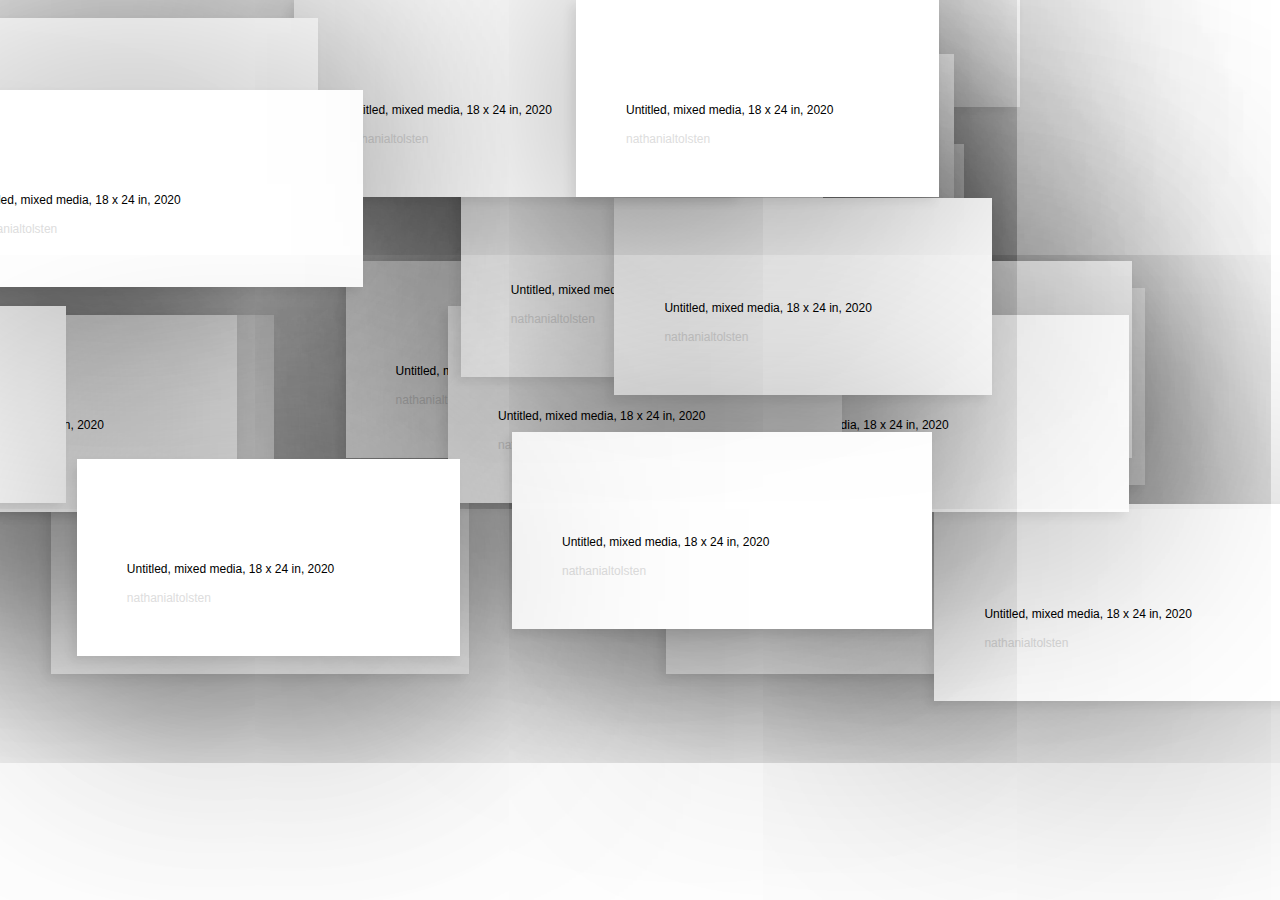
==== sample.html @ 20925969 "Get sample basics working" ====
<!DOCTYPE html>
<html lang="en">
<head>
  <meta charset="UTF-8">
  <meta name="viewport" content="width=device-width, initial-scale=1.0">
  <title>🌱 Open Art Garden</title>
  <link rel="stylesheet" href="sample.css">
</head>
<body>
  <div class="artwork-div" style="top: 250px; left: 25px">
    <img src="https://i.pinimg.com/564x/c7/09/ef/c709ef4c9689b84f5eef2fe94afcbdb7.jpg" alt="">
    <p>Untitled, mixed media, 18 x 24 in, 2020</p>
    <a href="#">nathanialtolsten</a>
  </div>
  <div class="artwork-div" style="top: 250px; left: 25px">
    <img src="https://i.pinimg.com/564x/c7/09/ef/c709ef4c9689b84f5eef2fe94afcbdb7.jpg" alt="">
    <p>Untitled, mixed media, 18 x 24 in, 2020</p>
    <a href="#">nathanialtolsten</a>
  </div>
  <div class="artwork-div" style="top: 250px; left: 25px">
    <img src="https://i.pinimg.com/564x/c7/09/ef/c709ef4c9689b84f5eef2fe94afcbdb7.jpg" alt="">
    <p>Untitled, mixed media, 18 x 24 in, 2020</p>
    <a href="#">nathanialtolsten</a>
  </div>
  <div class="artwork-div" style="top: 250px; left: 25px">
    <img src="https://i.pinimg.com/564x/c7/09/ef/c709ef4c9689b84f5eef2fe94afcbdb7.jpg" alt="">
    <p>Untitled, mixed media, 18 x 24 in, 2020</p>
    <a href="#">nathanialtolsten</a>
  </div>
  <div class="artwork-div" style="top: 250px; left: 25px">
    <img src="https://i.pinimg.com/564x/c7/09/ef/c709ef4c9689b84f5eef2fe94afcbdb7.jpg" alt="">
    <p>Untitled, mixed media, 18 x 24 in, 2020</p>
    <a href="#">nathanialtolsten</a>
  </div>
  <div class="artwork-div" style="top: 250px; left: 25px">
    <img src="https://i.pinimg.com/564x/c7/09/ef/c709ef4c9689b84f5eef2fe94afcbdb7.jpg" alt="">
    <p>Untitled, mixed media, 18 x 24 in, 2020</p>
    <a href="#">nathanialtolsten</a>
  </div>
  <div class="artwork-div" style="top: 250px; left: 25px">
    <img src="https://i.pinimg.com/564x/c7/09/ef/c709ef4c9689b84f5eef2fe94afcbdb7.jpg" alt="">
    <p>Untitled, mixed media, 18 x 24 in, 2020</p>
    <a href="#">nathanialtolsten</a>
  </div>
  <div class="artwork-div" style="top: 250px; left: 25px">
    <img src="https://i.pinimg.com/564x/c7/09/ef/c709ef4c9689b84f5eef2fe94afcbdb7.jpg" alt="">
    <p>Untitled, mixed media, 18 x 24 in, 2020</p>
    <a href="#">nathanialtolsten</a>
  </div>
  <div class="artwork-div" style="top: 250px; left: 25px">
    <img src="https://i.pinimg.com/564x/c7/09/ef/c709ef4c9689b84f5eef2fe94afcbdb7.jpg" alt="">
    <p>Untitled, mixed media, 18 x 24 in, 2020</p>
    <a href="#">nathanialtolsten</a>
  </div>
  <div class="artwork-div" style="top: 250px; left: 25px">
    <img src="https://i.pinimg.com/564x/c7/09/ef/c709ef4c9689b84f5eef2fe94afcbdb7.jpg" alt="">
    <p>Untitled, mixed media, 18 x 24 in, 2020</p>
    <a href="#">nathanialtolsten</a>
  </div>
  <div class="artwork-div" style="top: 250px; left: 25px">
    <img src="https://i.pinimg.com/564x/c7/09/ef/c709ef4c9689b84f5eef2fe94afcbdb7.jpg" alt="">
    <p>Untitled, mixed media, 18 x 24 in, 2020</p>
    <a href="#">nathanialtolsten</a>
  </div>
  <div class="artwork-div" style="top: 250px; left: 25px">
    <img src="https://i.pinimg.com/564x/c7/09/ef/c709ef4c9689b84f5eef2fe94afcbdb7.jpg" alt="">
    <p>Untitled, mixed media, 18 x 24 in, 2020</p>
    <a href="#">nathanialtolsten</a>
  </div>
  <div class="artwork-div" style="top: 250px; left: 25px">
    <img src="https://i.pinimg.com/564x/c7/09/ef/c709ef4c9689b84f5eef2fe94afcbdb7.jpg" alt="">
    <p>Untitled, mixed media, 18 x 24 in, 2020</p>
    <a href="#">nathanialtolsten</a>
  </div>
  <div class="artwork-div" style="top: 250px; left: 25px">
    <img src="https://i.pinimg.com/564x/c7/09/ef/c709ef4c9689b84f5eef2fe94afcbdb7.jpg" alt="">
    <p>Untitled, mixed media, 18 x 24 in, 2020</p>
    <a href="#">nathanialtolsten</a>
  </div>
  <div class="artwork-div" style="top: 250px; left: 25px">
    <img src="https://i.pinimg.com/564x/c7/09/ef/c709ef4c9689b84f5eef2fe94afcbdb7.jpg" alt="">
    <p>Untitled, mixed media, 18 x 24 in, 2020</p>
    <a href="#">nathanialtolsten</a>
  </div>
  <div class="artwork-div" style="top: 250px; left: 25px">
    <img src="https://i.pinimg.com/564x/c7/09/ef/c709ef4c9689b84f5eef2fe94afcbdb7.jpg" alt="">
    <p>Untitled, mixed media, 18 x 24 in, 2020</p>
    <a href="#">nathanialtolsten</a>
  </div>
  <div class="artwork-div" style="top: 250px; left: 25px">
    <img src="https://i.pinimg.com/564x/c7/09/ef/c709ef4c9689b84f5eef2fe94afcbdb7.jpg" alt="">
    <p>Untitled, mixed media, 18 x 24 in, 2020</p>
    <a href="#">nathanialtolsten</a>
  </div>
  <div class="artwork-div" style="top: 250px; left: 25px">
    <img src="https://i.pinimg.com/564x/c7/09/ef/c709ef4c9689b84f5eef2fe94afcbdb7.jpg" alt="">
    <p>Untitled, mixed media, 18 x 24 in, 2020</p>
    <a href="#">nathanialtolsten</a>
  </div>
  <div class="artwork-div" style="top: 250px; left: 25px">
    <img src="https://i.pinimg.com/564x/c7/09/ef/c709ef4c9689b84f5eef2fe94afcbdb7.jpg" alt="">
    <p>Untitled, mixed media, 18 x 24 in, 2020</p>
    <a href="#">nathanialtolsten</a>
  </div>
  <div class="artwork-div" style="top: 250px; left: 25px">
    <img src="https://i.pinimg.com/564x/c7/09/ef/c709ef4c9689b84f5eef2fe94afcbdb7.jpg" alt="">
    <p>Untitled, mixed media, 18 x 24 in, 2020</p>
    <a href="#">nathanialtolsten</a>
  </div>
  <div class="artwork-div" style="top: 250px; left: 25px">
    <img src="https://i.pinimg.com/564x/c7/09/ef/c709ef4c9689b84f5eef2fe94afcbdb7.jpg" alt="">
    <p>Untitled, mixed media, 18 x 24 in, 2020</p>
    <a href="#">nathanialtolsten</a>
  </div>
  <div class="artwork-div" style="top: 250px; left: 25px">
    <img src="https://i.pinimg.com/564x/c7/09/ef/c709ef4c9689b84f5eef2fe94afcbdb7.jpg" alt="">
    <p>Untitled, mixed media, 18 x 24 in, 2020</p>
    <a href="#">nathanialtolsten</a>
  </div>
  <div class="artwork-div" style="top: 250px; left: 25px">
    <img src="https://i.pinimg.com/564x/c7/09/ef/c709ef4c9689b84f5eef2fe94afcbdb7.jpg" alt="">
    <p>Untitled, mixed media, 18 x 24 in, 2020</p>
    <a href="#">nathanialtolsten</a>
  </div>
  <div class="artwork-div" style="top: 250px; left: 25px">
    <img src="https://i.pinimg.com/564x/c7/09/ef/c709ef4c9689b84f5eef2fe94afcbdb7.jpg" alt="">
    <p>Untitled, mixed media, 18 x 24 in, 2020</p>
    <a href="#">nathanialtolsten</a>
  </div>
  <div class="artwork-div" style="top: 250px; left: 25px">
    <img src="https://i.pinimg.com/564x/c7/09/ef/c709ef4c9689b84f5eef2fe94afcbdb7.jpg" alt="">
    <p>Untitled, mixed media, 18 x 24 in, 2020</p>
    <a href="#">nathanialtolsten</a>
  </div>
  <div class="artwork-div" style="top: 250px; left: 25px">
    <img src="https://i.pinimg.com/564x/c7/09/ef/c709ef4c9689b84f5eef2fe94afcbdb7.jpg" alt="">
    <p>Untitled, mixed media, 18 x 24 in, 2020</p>
    <a href="#">nathanialtolsten</a>
  </div>
  <div class="artwork-div" style="top: 250px; left: 25px">
    <img src="https://i.pinimg.com/564x/c7/09/ef/c709ef4c9689b84f5eef2fe94afcbdb7.jpg" alt="">
    <p>Untitled, mixed media, 18 x 24 in, 2020</p>
    <a href="#">nathanialtolsten</a>
  </div>
  <div class="artwork-div" style="top: 250px; left: 25px">
    <img src="https://i.pinimg.com/564x/c7/09/ef/c709ef4c9689b84f5eef2fe94afcbdb7.jpg" alt="">
    <p>Untitled, mixed media, 18 x 24 in, 2020</p>
    <a href="#">nathanialtolsten</a>
  </div>
  <div class="artwork-div" style="top: 250px; left: 25px">
    <img src="https://i.pinimg.com/564x/c7/09/ef/c709ef4c9689b84f5eef2fe94afcbdb7.jpg" alt="">
    <p>Untitled, mixed media, 18 x 24 in, 2020</p>
    <a href="#">nathanialtolsten</a>
  </div>
  <div class="artwork-div" style="top: 250px; left: 25px">
    <img src="https://i.pinimg.com/564x/c7/09/ef/c709ef4c9689b84f5eef2fe94afcbdb7.jpg" alt="">
    <p>Untitled, mixed media, 18 x 24 in, 2020</p>
    <a href="#">nathanialtolsten</a>
  </div>
  <script src="sample.js"></script>
</body>
</html>
---- sample.css ----
body {
  overflow: hidden;
}

.artwork-div {
  box-shadow: -10px 10px 250px rgba(0, 0, 0, .5),
              -5px 5px 10px rgba(0, 0, 0, .075);
  width: 250px;
  /* margin: 15% auto; */
  padding: 50px;
  position: absolute;
  background-color: white;
  cursor: pointer;
  opacity: 1;
}

/* .artwork-div:hover {
  cursor: grab;
} */

/* .artwork-div:active {
  cursor: grabbing;
} */

.artwork-div > img {
  width: 100%;
}

.artwork-div > p {
  margin-top: 35px;
  font-family: sans-serif;
  font-size: 12px;
}

.artwork-div > a {
  margin-top: 25px;
  font-family: sans-serif;
  font-size: 12px;
  color: #ddd;
  text-decoration: none;
}

#landing-search {
  border: 1px solid #eee;
  padding: 7px 12px;
  font-size: 12px;
  width: 400px;
  color: black;
  border-radius: 3px;
}

#landing-submit {
  background-color: #eee;
  border: none;
  padding: 7px 12px;
  font-size: 12px;
  margin-top: 20px;
  border-radius: 5px;
}

#landing-invite {
  color: cornflowerblue;
  text-decoration: none;
  margin-top: 40px;
  display: block;
  font-size: 14px;
}

@media only screen and (max-width: 750px) {
}
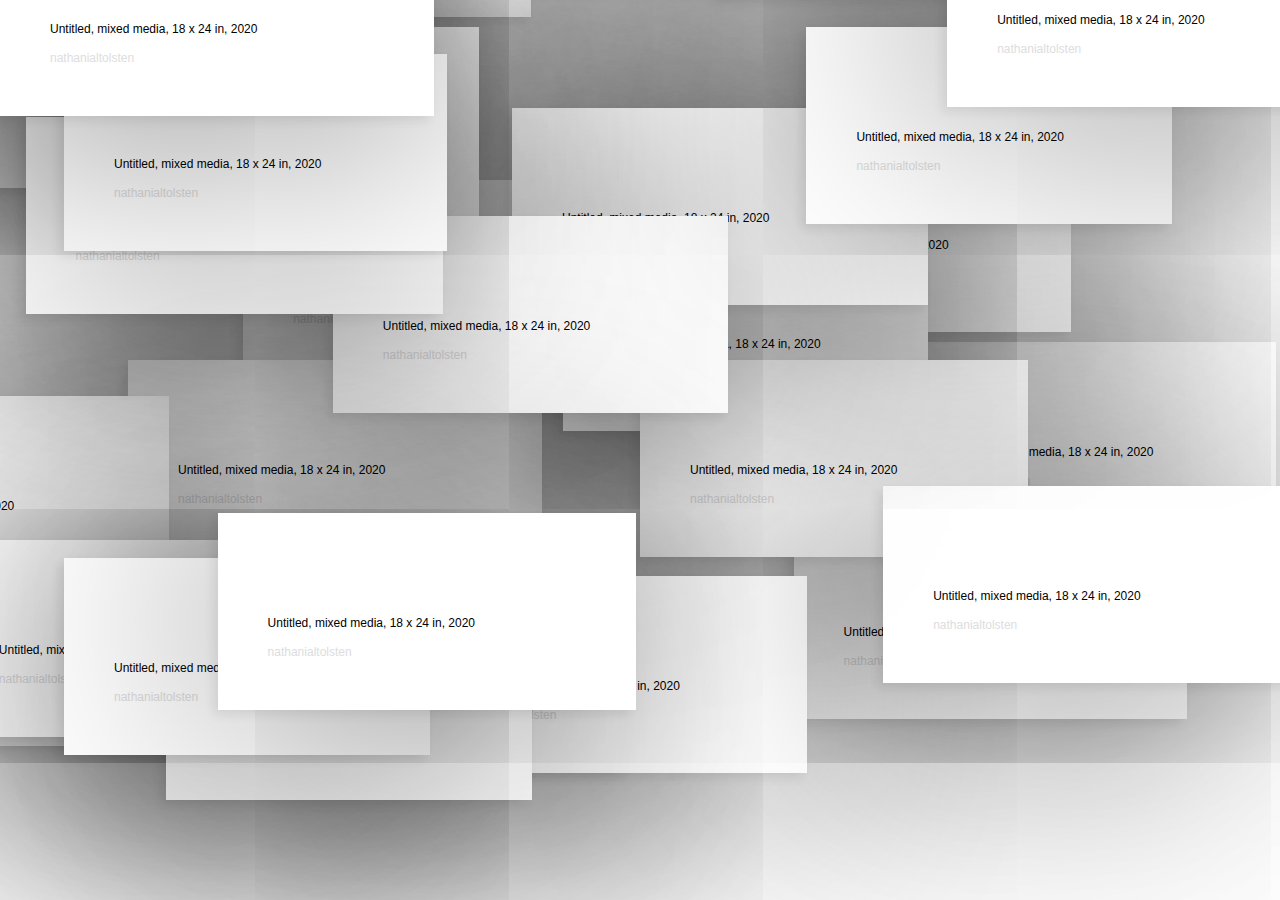
==== commit 26ca1f6d: "Changed meta zoom" ====
--- a/sample.html
+++ b/sample.html
@@ -2,158 +2,158 @@
 <html lang="en">
 <head>
   <meta charset="UTF-8">
-  <meta name="viewport" content="width=device-width, initial-scale=1.0">
+  <meta name="viewport" content="width=device-width, initial-scale=0.5">
   <title>🌱 Open Art Garden</title>
   <link rel="stylesheet" href="sample.css">
 </head>
 <body>
   <div class="artwork-div" style="top: 250px; left: 25px">
-    <img src="https://i.pinimg.com/564x/c7/09/ef/c709ef4c9689b84f5eef2fe94afcbdb7.jpg" alt="">
+    <img src="" alt="">
     <p>Untitled, mixed media, 18 x 24 in, 2020</p>
     <a href="#">nathanialtolsten</a>
   </div>
   <div class="artwork-div" style="top: 250px; left: 25px">
-    <img src="https://i.pinimg.com/564x/c7/09/ef/c709ef4c9689b84f5eef2fe94afcbdb7.jpg" alt="">
+    <img src="" alt="">
     <p>Untitled, mixed media, 18 x 24 in, 2020</p>
     <a href="#">nathanialtolsten</a>
   </div>
   <div class="artwork-div" style="top: 250px; left: 25px">
-    <img src="https://i.pinimg.com/564x/c7/09/ef/c709ef4c9689b84f5eef2fe94afcbdb7.jpg" alt="">
+    <img src="" alt="">
     <p>Untitled, mixed media, 18 x 24 in, 2020</p>
     <a href="#">nathanialtolsten</a>
   </div>
   <div class="artwork-div" style="top: 250px; left: 25px">
-    <img src="https://i.pinimg.com/564x/c7/09/ef/c709ef4c9689b84f5eef2fe94afcbdb7.jpg" alt="">
+    <img src="" alt="">
     <p>Untitled, mixed media, 18 x 24 in, 2020</p>
     <a href="#">nathanialtolsten</a>
   </div>
   <div class="artwork-div" style="top: 250px; left: 25px">
-    <img src="https://i.pinimg.com/564x/c7/09/ef/c709ef4c9689b84f5eef2fe94afcbdb7.jpg" alt="">
+    <img src="" alt="">
     <p>Untitled, mixed media, 18 x 24 in, 2020</p>
     <a href="#">nathanialtolsten</a>
   </div>
   <div class="artwork-div" style="top: 250px; left: 25px">
-    <img src="https://i.pinimg.com/564x/c7/09/ef/c709ef4c9689b84f5eef2fe94afcbdb7.jpg" alt="">
+    <img src="" alt="">
     <p>Untitled, mixed media, 18 x 24 in, 2020</p>
     <a href="#">nathanialtolsten</a>
   </div>
   <div class="artwork-div" style="top: 250px; left: 25px">
-    <img src="https://i.pinimg.com/564x/c7/09/ef/c709ef4c9689b84f5eef2fe94afcbdb7.jpg" alt="">
+    <img src="" alt="">
     <p>Untitled, mixed media, 18 x 24 in, 2020</p>
     <a href="#">nathanialtolsten</a>
   </div>
   <div class="artwork-div" style="top: 250px; left: 25px">
-    <img src="https://i.pinimg.com/564x/c7/09/ef/c709ef4c9689b84f5eef2fe94afcbdb7.jpg" alt="">
+    <img src="" alt="">
     <p>Untitled, mixed media, 18 x 24 in, 2020</p>
     <a href="#">nathanialtolsten</a>
   </div>
   <div class="artwork-div" style="top: 250px; left: 25px">
-    <img src="https://i.pinimg.com/564x/c7/09/ef/c709ef4c9689b84f5eef2fe94afcbdb7.jpg" alt="">
+    <img src="" alt="">
     <p>Untitled, mixed media, 18 x 24 in, 2020</p>
     <a href="#">nathanialtolsten</a>
   </div>
   <div class="artwork-div" style="top: 250px; left: 25px">
-    <img src="https://i.pinimg.com/564x/c7/09/ef/c709ef4c9689b84f5eef2fe94afcbdb7.jpg" alt="">
+    <img src="" alt="">
     <p>Untitled, mixed media, 18 x 24 in, 2020</p>
     <a href="#">nathanialtolsten</a>
   </div>
   <div class="artwork-div" style="top: 250px; left: 25px">
-    <img src="https://i.pinimg.com/564x/c7/09/ef/c709ef4c9689b84f5eef2fe94afcbdb7.jpg" alt="">
+    <img src="" alt="">
     <p>Untitled, mixed media, 18 x 24 in, 2020</p>
     <a href="#">nathanialtolsten</a>
   </div>
   <div class="artwork-div" style="top: 250px; left: 25px">
-    <img src="https://i.pinimg.com/564x/c7/09/ef/c709ef4c9689b84f5eef2fe94afcbdb7.jpg" alt="">
+    <img src="" alt="">
     <p>Untitled, mixed media, 18 x 24 in, 2020</p>
     <a href="#">nathanialtolsten</a>
   </div>
   <div class="artwork-div" style="top: 250px; left: 25px">
-    <img src="https://i.pinimg.com/564x/c7/09/ef/c709ef4c9689b84f5eef2fe94afcbdb7.jpg" alt="">
+    <img src="" alt="">
     <p>Untitled, mixed media, 18 x 24 in, 2020</p>
     <a href="#">nathanialtolsten</a>
   </div>
   <div class="artwork-div" style="top: 250px; left: 25px">
-    <img src="https://i.pinimg.com/564x/c7/09/ef/c709ef4c9689b84f5eef2fe94afcbdb7.jpg" alt="">
+    <img src="" alt="">
     <p>Untitled, mixed media, 18 x 24 in, 2020</p>
     <a href="#">nathanialtolsten</a>
   </div>
   <div class="artwork-div" style="top: 250px; left: 25px">
-    <img src="https://i.pinimg.com/564x/c7/09/ef/c709ef4c9689b84f5eef2fe94afcbdb7.jpg" alt="">
+    <img src="" alt="">
     <p>Untitled, mixed media, 18 x 24 in, 2020</p>
     <a href="#">nathanialtolsten</a>
   </div>
   <div class="artwork-div" style="top: 250px; left: 25px">
-    <img src="https://i.pinimg.com/564x/c7/09/ef/c709ef4c9689b84f5eef2fe94afcbdb7.jpg" alt="">
+    <img src="" alt="">
     <p>Untitled, mixed media, 18 x 24 in, 2020</p>
     <a href="#">nathanialtolsten</a>
   </div>
   <div class="artwork-div" style="top: 250px; left: 25px">
-    <img src="https://i.pinimg.com/564x/c7/09/ef/c709ef4c9689b84f5eef2fe94afcbdb7.jpg" alt="">
+    <img src="" alt="">
     <p>Untitled, mixed media, 18 x 24 in, 2020</p>
     <a href="#">nathanialtolsten</a>
   </div>
   <div class="artwork-div" style="top: 250px; left: 25px">
-    <img src="https://i.pinimg.com/564x/c7/09/ef/c709ef4c9689b84f5eef2fe94afcbdb7.jpg" alt="">
+    <img src="" alt="">
     <p>Untitled, mixed media, 18 x 24 in, 2020</p>
     <a href="#">nathanialtolsten</a>
   </div>
   <div class="artwork-div" style="top: 250px; left: 25px">
-    <img src="https://i.pinimg.com/564x/c7/09/ef/c709ef4c9689b84f5eef2fe94afcbdb7.jpg" alt="">
+    <img src="" alt="">
     <p>Untitled, mixed media, 18 x 24 in, 2020</p>
     <a href="#">nathanialtolsten</a>
   </div>
   <div class="artwork-div" style="top: 250px; left: 25px">
-    <img src="https://i.pinimg.com/564x/c7/09/ef/c709ef4c9689b84f5eef2fe94afcbdb7.jpg" alt="">
+    <img src="" alt="">
     <p>Untitled, mixed media, 18 x 24 in, 2020</p>
     <a href="#">nathanialtolsten</a>
   </div>
   <div class="artwork-div" style="top: 250px; left: 25px">
-    <img src="https://i.pinimg.com/564x/c7/09/ef/c709ef4c9689b84f5eef2fe94afcbdb7.jpg" alt="">
+    <img src="" alt="">
     <p>Untitled, mixed media, 18 x 24 in, 2020</p>
     <a href="#">nathanialtolsten</a>
   </div>
   <div class="artwork-div" style="top: 250px; left: 25px">
-    <img src="https://i.pinimg.com/564x/c7/09/ef/c709ef4c9689b84f5eef2fe94afcbdb7.jpg" alt="">
+    <img src="" alt="">
     <p>Untitled, mixed media, 18 x 24 in, 2020</p>
     <a href="#">nathanialtolsten</a>
   </div>
   <div class="artwork-div" style="top: 250px; left: 25px">
-    <img src="https://i.pinimg.com/564x/c7/09/ef/c709ef4c9689b84f5eef2fe94afcbdb7.jpg" alt="">
+    <img src="" alt="">
     <p>Untitled, mixed media, 18 x 24 in, 2020</p>
     <a href="#">nathanialtolsten</a>
   </div>
   <div class="artwork-div" style="top: 250px; left: 25px">
-    <img src="https://i.pinimg.com/564x/c7/09/ef/c709ef4c9689b84f5eef2fe94afcbdb7.jpg" alt="">
+    <img src="" alt="">
     <p>Untitled, mixed media, 18 x 24 in, 2020</p>
     <a href="#">nathanialtolsten</a>
   </div>
   <div class="artwork-div" style="top: 250px; left: 25px">
-    <img src="https://i.pinimg.com/564x/c7/09/ef/c709ef4c9689b84f5eef2fe94afcbdb7.jpg" alt="">
+    <img src="" alt="">
     <p>Untitled, mixed media, 18 x 24 in, 2020</p>
     <a href="#">nathanialtolsten</a>
   </div>
   <div class="artwork-div" style="top: 250px; left: 25px">
-    <img src="https://i.pinimg.com/564x/c7/09/ef/c709ef4c9689b84f5eef2fe94afcbdb7.jpg" alt="">
+    <img src="" alt="">
     <p>Untitled, mixed media, 18 x 24 in, 2020</p>
     <a href="#">nathanialtolsten</a>
   </div>
   <div class="artwork-div" style="top: 250px; left: 25px">
-    <img src="https://i.pinimg.com/564x/c7/09/ef/c709ef4c9689b84f5eef2fe94afcbdb7.jpg" alt="">
+    <img src="" alt="">
     <p>Untitled, mixed media, 18 x 24 in, 2020</p>
     <a href="#">nathanialtolsten</a>
   </div>
   <div class="artwork-div" style="top: 250px; left: 25px">
-    <img src="https://i.pinimg.com/564x/c7/09/ef/c709ef4c9689b84f5eef2fe94afcbdb7.jpg" alt="">
+    <img src="" alt="">
     <p>Untitled, mixed media, 18 x 24 in, 2020</p>
     <a href="#">nathanialtolsten</a>
   </div>
   <div class="artwork-div" style="top: 250px; left: 25px">
-    <img src="https://i.pinimg.com/564x/c7/09/ef/c709ef4c9689b84f5eef2fe94afcbdb7.jpg" alt="">
+    <img src="" alt="">
     <p>Untitled, mixed media, 18 x 24 in, 2020</p>
     <a href="#">nathanialtolsten</a>
   </div>
   <div class="artwork-div" style="top: 250px; left: 25px">
-    <img src="https://i.pinimg.com/564x/c7/09/ef/c709ef4c9689b84f5eef2fe94afcbdb7.jpg" alt="">
+    <img src="" alt="">
     <p>Untitled, mixed media, 18 x 24 in, 2020</p>
     <a href="#">nathanialtolsten</a>
   </div>
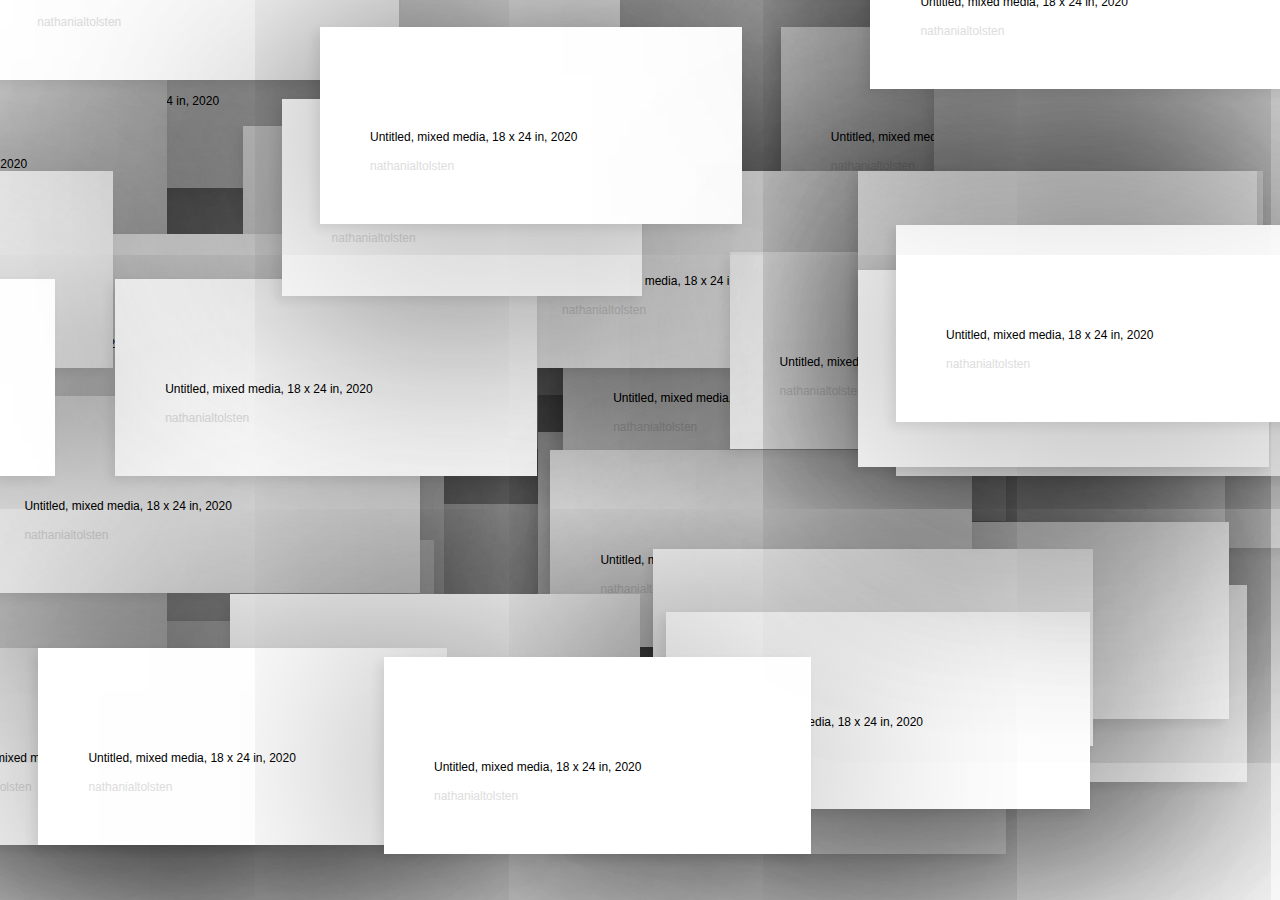
==== commit 542589e4: "Changed meta zoom" ====
--- a/sample.html
+++ b/sample.html
@@ -157,6 +157,156 @@
     <p>Untitled, mixed media, 18 x 24 in, 2020</p>
     <a href="#">nathanialtolsten</a>
   </div>
+  <div class="artwork-div" style="top: 250px; left: 25px">
+    <img src="" alt="">
+    <p>Untitled, mixed media, 18 x 24 in, 2020</p>
+    <a href="#">nathanialtolsten</a>
+  </div>
+  <div class="artwork-div" style="top: 250px; left: 25px">
+    <img src="" alt="">
+    <p>Untitled, mixed media, 18 x 24 in, 2020</p>
+    <a href="#">nathanialtolsten</a>
+  </div>
+  <div class="artwork-div" style="top: 250px; left: 25px">
+    <img src="" alt="">
+    <p>Untitled, mixed media, 18 x 24 in, 2020</p>
+    <a href="#">nathanialtolsten</a>
+  </div>
+  <div class="artwork-div" style="top: 250px; left: 25px">
+    <img src="" alt="">
+    <p>Untitled, mixed media, 18 x 24 in, 2020</p>
+    <a href="#">nathanialtolsten</a>
+  </div>
+  <div class="artwork-div" style="top: 250px; left: 25px">
+    <img src="" alt="">
+    <p>Untitled, mixed media, 18 x 24 in, 2020</p>
+    <a href="#">nathanialtolsten</a>
+  </div>
+  <div class="artwork-div" style="top: 250px; left: 25px">
+    <img src="" alt="">
+    <p>Untitled, mixed media, 18 x 24 in, 2020</p>
+    <a href="#">nathanialtolsten</a>
+  </div>
+  <div class="artwork-div" style="top: 250px; left: 25px">
+    <img src="" alt="">
+    <p>Untitled, mixed media, 18 x 24 in, 2020</p>
+    <a href="#">nathanialtolsten</a>
+  </div>
+  <div class="artwork-div" style="top: 250px; left: 25px">
+    <img src="" alt="">
+    <p>Untitled, mixed media, 18 x 24 in, 2020</p>
+    <a href="#">nathanialtolsten</a>
+  </div>
+  <div class="artwork-div" style="top: 250px; left: 25px">
+    <img src="" alt="">
+    <p>Untitled, mixed media, 18 x 24 in, 2020</p>
+    <a href="#">nathanialtolsten</a>
+  </div>
+  <div class="artwork-div" style="top: 250px; left: 25px">
+    <img src="" alt="">
+    <p>Untitled, mixed media, 18 x 24 in, 2020</p>
+    <a href="#">nathanialtolsten</a>
+  </div>
+  <div class="artwork-div" style="top: 250px; left: 25px">
+    <img src="" alt="">
+    <p>Untitled, mixed media, 18 x 24 in, 2020</p>
+    <a href="#">nathanialtolsten</a>
+  </div>
+  <div class="artwork-div" style="top: 250px; left: 25px">
+    <img src="" alt="">
+    <p>Untitled, mixed media, 18 x 24 in, 2020</p>
+    <a href="#">nathanialtolsten</a>
+  </div>
+  <div class="artwork-div" style="top: 250px; left: 25px">
+    <img src="" alt="">
+    <p>Untitled, mixed media, 18 x 24 in, 2020</p>
+    <a href="#">nathanialtolsten</a>
+  </div>
+  <div class="artwork-div" style="top: 250px; left: 25px">
+    <img src="" alt="">
+    <p>Untitled, mixed media, 18 x 24 in, 2020</p>
+    <a href="#">nathanialtolsten</a>
+  </div>
+  <div class="artwork-div" style="top: 250px; left: 25px">
+    <img src="" alt="">
+    <p>Untitled, mixed media, 18 x 24 in, 2020</p>
+    <a href="#">nathanialtolsten</a>
+  </div>
+  <div class="artwork-div" style="top: 250px; left: 25px">
+    <img src="" alt="">
+    <p>Untitled, mixed media, 18 x 24 in, 2020</p>
+    <a href="#">nathanialtolsten</a>
+  </div>
+  <div class="artwork-div" style="top: 250px; left: 25px">
+    <img src="" alt="">
+    <p>Untitled, mixed media, 18 x 24 in, 2020</p>
+    <a href="#">nathanialtolsten</a>
+  </div>
+  <div class="artwork-div" style="top: 250px; left: 25px">
+    <img src="" alt="">
+    <p>Untitled, mixed media, 18 x 24 in, 2020</p>
+    <a href="#">nathanialtolsten</a>
+  </div>
+  <div class="artwork-div" style="top: 250px; left: 25px">
+    <img src="" alt="">
+    <p>Untitled, mixed media, 18 x 24 in, 2020</p>
+    <a href="#">nathanialtolsten</a>
+  </div>
+  <div class="artwork-div" style="top: 250px; left: 25px">
+    <img src="" alt="">
+    <p>Untitled, mixed media, 18 x 24 in, 2020</p>
+    <a href="#">nathanialtolsten</a>
+  </div>
+  <div class="artwork-div" style="top: 250px; left: 25px">
+    <img src="" alt="">
+    <p>Untitled, mixed media, 18 x 24 in, 2020</p>
+    <a href="#">nathanialtolsten</a>
+  </div>
+  <div class="artwork-div" style="top: 250px; left: 25px">
+    <img src="" alt="">
+    <p>Untitled, mixed media, 18 x 24 in, 2020</p>
+    <a href="#">nathanialtolsten</a>
+  </div>
+  <div class="artwork-div" style="top: 250px; left: 25px">
+    <img src="" alt="">
+    <p>Untitled, mixed media, 18 x 24 in, 2020</p>
+    <a href="#">nathanialtolsten</a>
+  </div>
+  <div class="artwork-div" style="top: 250px; left: 25px">
+    <img src="" alt="">
+    <p>Untitled, mixed media, 18 x 24 in, 2020</p>
+    <a href="#">nathanialtolsten</a>
+  </div>
+  <div class="artwork-div" style="top: 250px; left: 25px">
+    <img src="" alt="">
+    <p>Untitled, mixed media, 18 x 24 in, 2020</p>
+    <a href="#">nathanialtolsten</a>
+  </div>
+  <div class="artwork-div" style="top: 250px; left: 25px">
+    <img src="" alt="">
+    <p>Untitled, mixed media, 18 x 24 in, 2020</p>
+    <a href="#">nathanialtolsten</a>
+  </div>
+  <div class="artwork-div" style="top: 250px; left: 25px">
+    <img src="" alt="">
+    <p>Untitled, mixed media, 18 x 24 in, 2020</p>
+    <a href="#">nathanialtolsten</a>
+  </div>
+  <div class="artwork-div" style="top: 250px; left: 25px">
+    <img src="" alt="">
+    <p>Untitled, mixed media, 18 x 24 in, 2020</p>
+    <a href="#">nathanialtolsten</a>
+  </div>
+  <div class="artwork-div" style="top: 250px; left: 25px">
+    <img src="" alt="">
+    <p>Untitled, mixed media, 18 x 24 in, 2020</p>
+    <a href="#">nathanialtolsten</a>
+  </div>
+  <div class="artwork-div" style="top: 250px; left: 25px">
+    <img src="" alt="">
+    <p>Untitled, mixed media, 18 x 24 in, 2020</p>
+    <a href="#">nathanialtolsten</a>
+  </div>
   <script src="sample.js"></script>
 </body>
 </html>